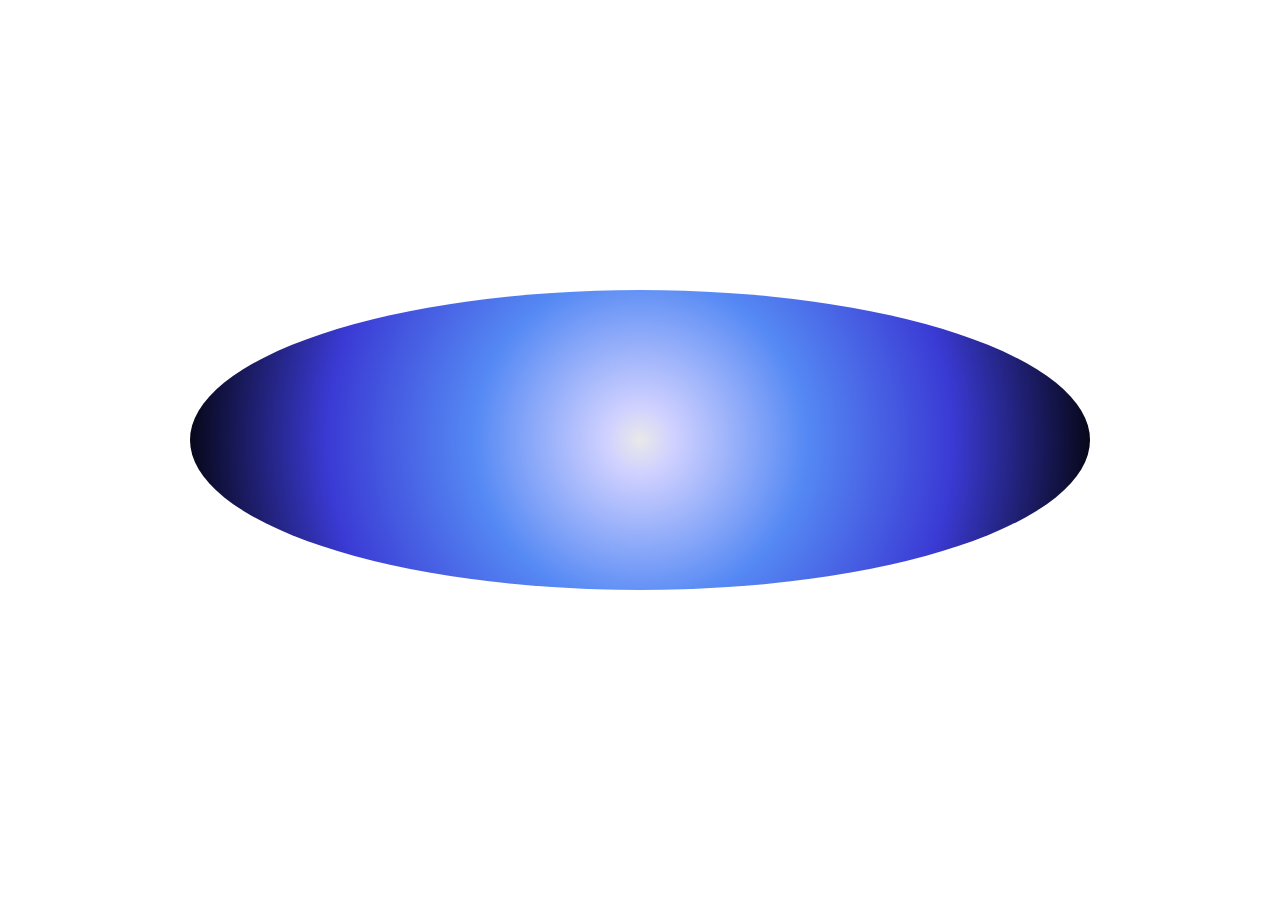
==== verb_01.html @ a1ca2364 "Update verb_01.html" ====
<!DOCTYPE html>
<html>
    <head>
        <meta charset="utf-8">
        <meta name="viewport" content="width=device-width, initial-scale=1">
        <title>Interactive Verb: 01</title>
        <link href="css/verb_01.css" type="text/css" rel="stylesheet" />
    </head>
    <body>
        <div class="content">
            <div class="shape"></div>
            <div class="oval variation-1">
    </div>
    <div class="oval variation-2">
    </div>    
    <div class="oval variation-3">
    </div>   
    <div class="oval variation-4">
    </div>    
    <div class="oval variation-5">
    </div>   
        </div>
    </body>
</html>
---- css/verb_01.css ----
* {
  box-sizing: border-box;
}

html {
  margin: 0;
  padding: 0;
}

body {
  margin: 0;
  padding: 0;
  min-width: 100vw;
  min-height: 100vh;
}

.center {
  position: absolute;
  top: 50%;
  left: 50%;
  transform: translate(-50%,-50%);
  height: auto;
  width: auto;
}

.content {
  height: 100%;
  width: 100%;
  padding: 20px;
}

.shape {
  background: rgb(232,232,232);
  background: -moz-radial-gradient(circle, rgba(232,232,232,0.9510022271714922) 0%, rgba(208,209,255,1) 7%, rgba(85,137,244,1) 35%, rgba(58,58,212,1) 66%, rgba(0,0,0,1) 99%);
  background: -webkit-radial-gradient(circle, rgba(232,232,232,0.9510022271714922) 0%, rgba(208,209,255,1) 7%, rgba(85,137,244,1) 35%, rgba(58,58,212,1) 66%, rgba(0,0,0,1) 99%);
  background: radial-gradient(circle, rgba(232,232,232,0.9510022271714922) 0%, rgba(208,209,255,1) 7%, rgba(85,137,244,1) 35%, rgba(58,58,212,1) 66%, rgba(0,0,0,1) 99%);
  filter: progid:DXImageTransform.Microsoft.gradient(startColorstr="#e8e8e8",endColorstr="#000000",GradientType=1);
  width: 900px;
  height: 300px;
  border-radius: 600px / 200px;
  margin: auto;
  margin-top: 30vh;
}

.transforms {
  transform: rotateZ(45deg);
  transform: rotateX(45deg);
  transform: rotateY(45deg);
  transform: skewX(45deg);
  transform: skewY(45deg);
  transform: scaleX(1.5);
  transform: scaleY(1.5);
  transform: translateX(50px);
  transform: translateY(50px);
}

@keyframes spin {
  0% {
    background: rgb(232,232,232);
    background: -moz-radial-gradient(circle, rgba(232,232,232,0.9510022271714922) 0%, rgba(208,209,255,1) 11%, rgba(85,137,244,1) 42%, rgba(58,58,212,1) 76%, rgba(0,0,0,1) 99%);
    background: -webkit-radial-gradient(circle, rgba(232,232,232,0.9510022271714922) 0%, rgba(208,209,255,1) 11%, rgba(85,137,244,1) 42%, rgba(58,58,212,1) 76%, rgba(0,0,0,1) 99%);
    background: radial-gradient(circle, rgba(232,232,232,0.9510022271714922) 0%, rgba(208,209,255,1) 11%, rgba(85,137,244,1) 42%, rgba(58,58,212,1) 76%, rgba(0,0,0,1) 99%);
    filter: progid:DXImageTransform.Microsoft.gradient(startColorstr="#e8e8e8",endColorstr="#000000",GradientType=1);  }

  25% {
    background: hsl(100, 60%, 50%);
  }

  100% {
    background: hsl(100, 100%, 50%);
  }
}
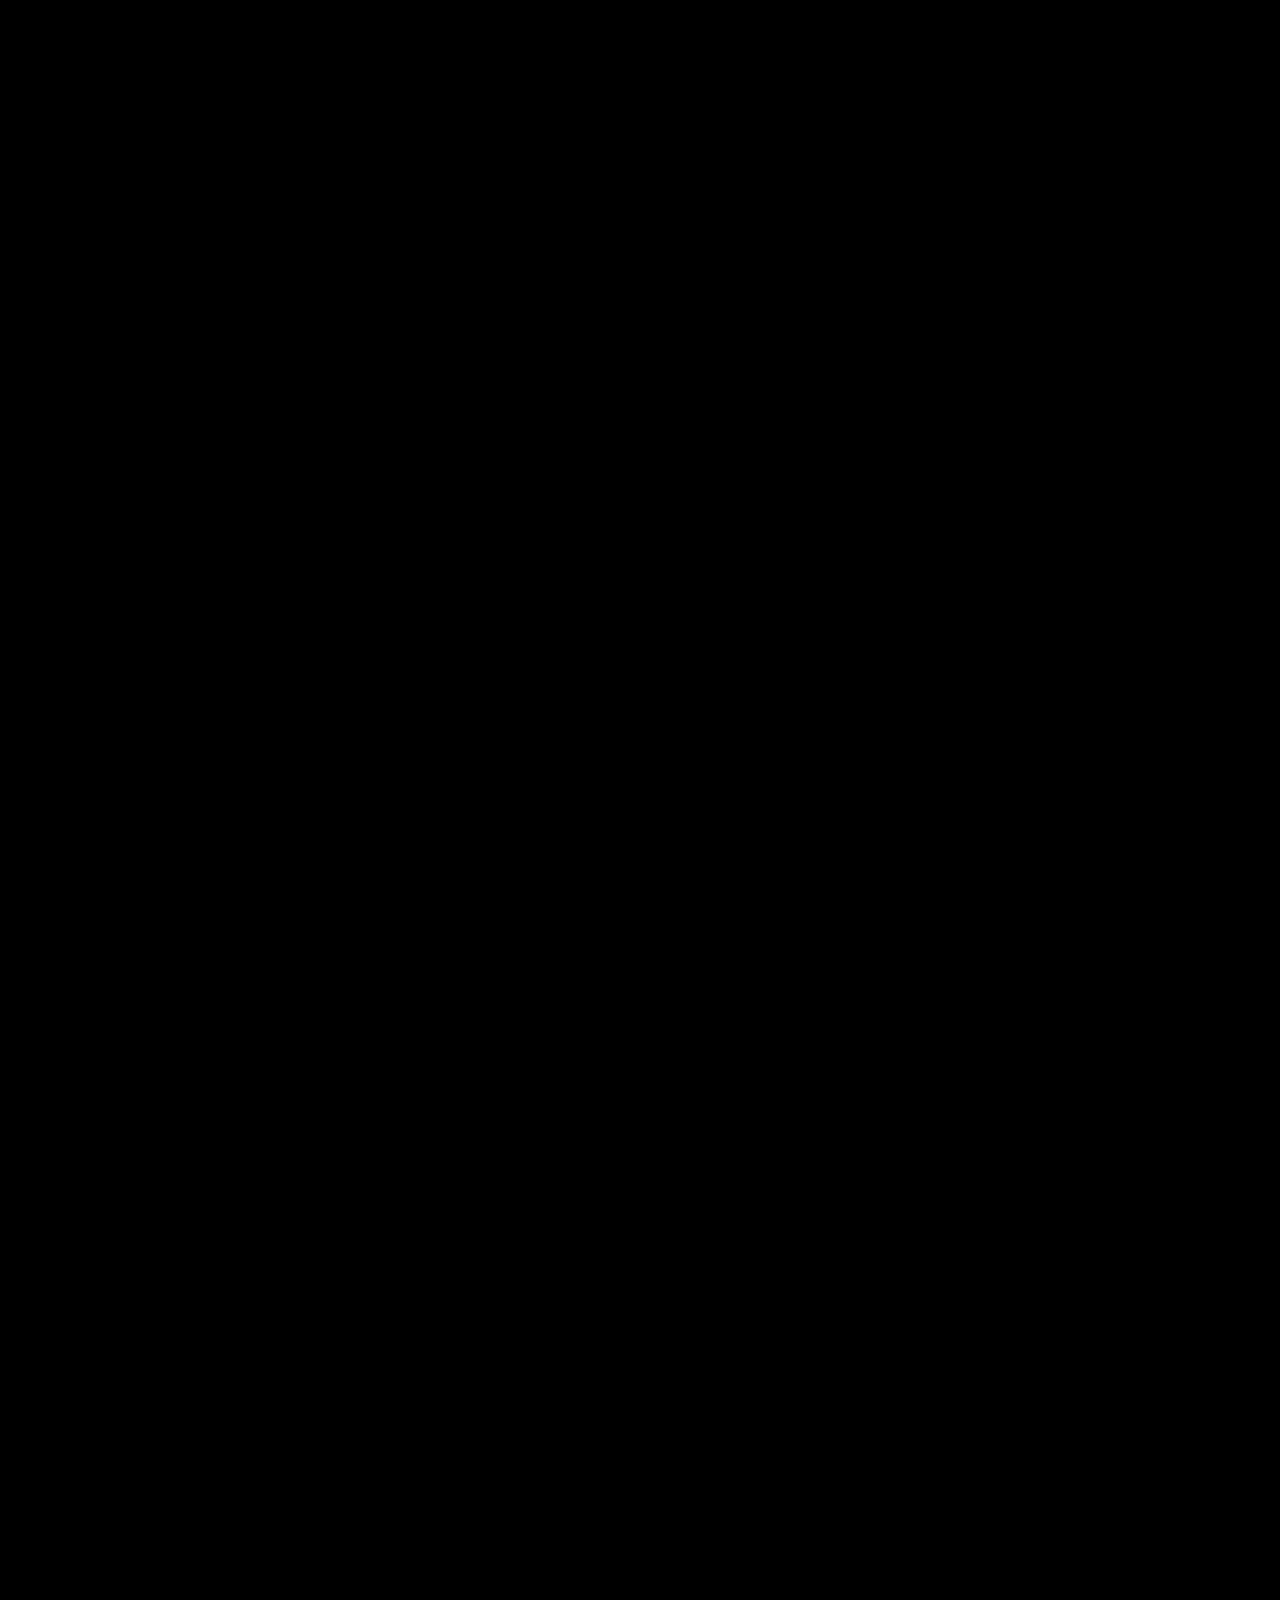
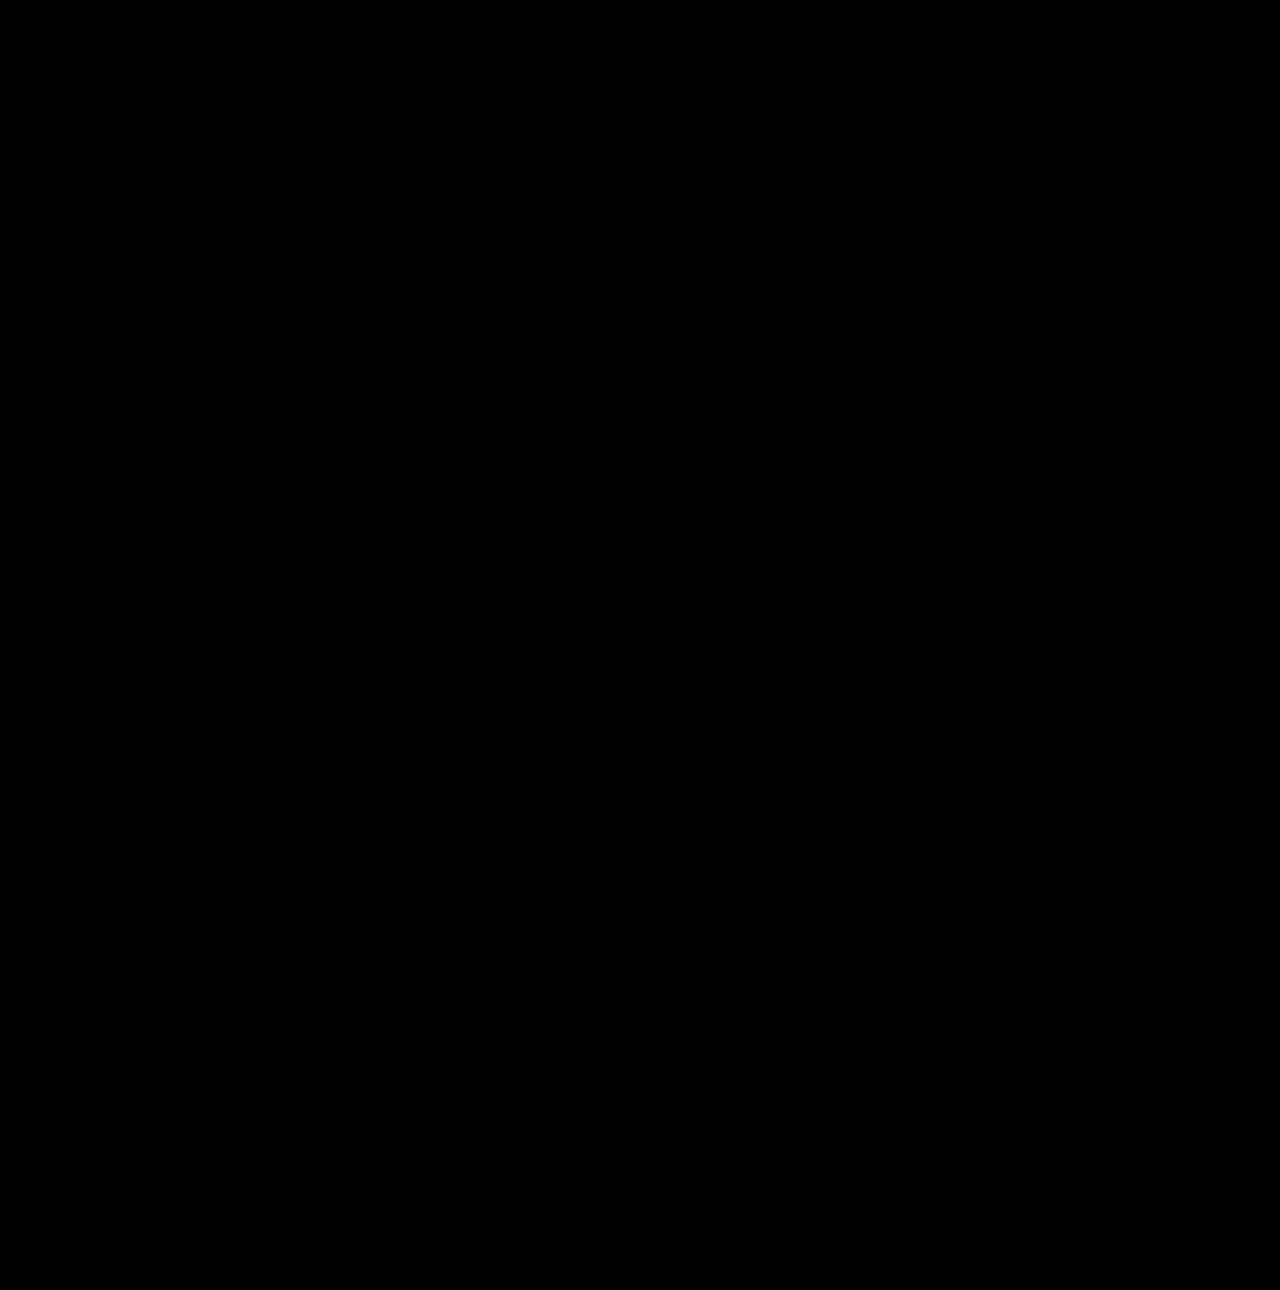
==== commit 26265658: "etja" ====
--- a/verb_01.html
+++ b/verb_01.html
@@ -8,17 +8,16 @@
     </head>
     <body>
         <div class="content">
-            <div class="shape"></div>
-            <div class="oval variation-1">
-    </div>
-    <div class="oval variation-2">
-    </div>    
-    <div class="oval variation-3">
-    </div>   
-    <div class="oval variation-4">
-    </div>    
-    <div class="oval variation-5">
-    </div>   
+           <div class="oval variation-1">
+           </div>
+           <div class="oval variation-2">
+           </div>    
+           <div class="oval variation-3">
+           </div>   
+           <div class="oval variation-4">
+           </div>    
+           <div class="oval variation-5">
+           </div>   
         </div>
     </body>
 </html>
--- a/css/verb_01.css
+++ b/css/verb_01.css
@@ -14,27 +14,15 @@
   min-height: 100vh;
 }
 
-.center {
-  position: absolute;
-  top: 50%;
-  left: 50%;
-  transform: translate(-50%,-50%);
-  height: auto;
-  width: auto;
+.content {
+  height: 100%;
+  min-height: 100vh;
+  width: 100%;
+  padding: 20px;
+  background: black;
 }
 
-.content {
-  height: 100%;
-  width: 100%;
-  padding: 20px;
-}
-
-.shape {
-  background: rgb(232,232,232);
-  background: -moz-radial-gradient(circle, rgba(232,232,232,0.9510022271714922) 0%, rgba(208,209,255,1) 7%, rgba(85,137,244,1) 35%, rgba(58,58,212,1) 66%, rgba(0,0,0,1) 99%);
-  background: -webkit-radial-gradient(circle, rgba(232,232,232,0.9510022271714922) 0%, rgba(208,209,255,1) 7%, rgba(85,137,244,1) 35%, rgba(58,58,212,1) 66%, rgba(0,0,0,1) 99%);
-  background: radial-gradient(circle, rgba(232,232,232,0.9510022271714922) 0%, rgba(208,209,255,1) 7%, rgba(85,137,244,1) 35%, rgba(58,58,212,1) 66%, rgba(0,0,0,1) 99%);
-  filter: progid:DXImageTransform.Microsoft.gradient(startColorstr="#e8e8e8",endColorstr="#000000",GradientType=1);
+.oval {
   width: 900px;
   height: 300px;
   border-radius: 600px / 200px;
@@ -54,19 +42,125 @@
   transform: translateY(50px);
 }
 
-@keyframes spin {
+@keyframes one {
   0% {
+    background: rgb(232,232,232);
+    background: -moz-radial-gradient(circle, rgba(232,232,232,0.9510022271714922) 0%, rgba(208,209,255,1) 7%, rgba(85,137,244,1) 35%, rgba(58,58,212,1) 66%, rgba(0,0,0,1) 99%);
+    background: -webkit-radial-gradient(circle, rgba(232,232,232,0.9510022271714922) 0%, rgba(208,209,255,1) 7%, rgba(85,137,244,1) 35%, rgba(58,58,212,1) 66%, rgba(0,0,0,1) 99%);
+    background: radial-gradient(circle, rgba(232,232,232,0.9510022271714922) 0%, rgba(208,209,255,1) 7%, rgba(85,137,244,1) 35%, rgba(58,58,212,1) 66%, rgba(0,0,0,1) 99%);
+    filter: progid:DXImageTransform.Microsoft.gradient(startColorstr="#e8e8e8",endColorstr="#000000",GradientType=1);
+    transform: rotate(0deg);
+  }
+
+  25% {
     background: rgb(232,232,232);
     background: -moz-radial-gradient(circle, rgba(232,232,232,0.9510022271714922) 0%, rgba(208,209,255,1) 11%, rgba(85,137,244,1) 42%, rgba(58,58,212,1) 76%, rgba(0,0,0,1) 99%);
     background: -webkit-radial-gradient(circle, rgba(232,232,232,0.9510022271714922) 0%, rgba(208,209,255,1) 11%, rgba(85,137,244,1) 42%, rgba(58,58,212,1) 76%, rgba(0,0,0,1) 99%);
     background: radial-gradient(circle, rgba(232,232,232,0.9510022271714922) 0%, rgba(208,209,255,1) 11%, rgba(85,137,244,1) 42%, rgba(58,58,212,1) 76%, rgba(0,0,0,1) 99%);
-    filter: progid:DXImageTransform.Microsoft.gradient(startColorstr="#e8e8e8",endColorstr="#000000",GradientType=1);  }
+    filter: progid:DXImageTransform.Microsoft.gradient(startColorstr="#e8e8e8",endColorstr="#000000",GradientType=1);
+
+    transform: rotateX(68deg) rotateY(53deg) rotateZ(21deg) scale(.6);
+  }
+  75% {
+    background: rgb(232,232,232);
+    background: -moz-radial-gradient(circle, rgba(232,232,232,0.9510022271714922) 0%, rgba(208,209,255,1) 32%, rgba(85,137,244,1) 42%, rgba(58,58,212,1) 76%, rgba(0,0,0,1) 99%);
+    background: -webkit-radial-gradient(circle, rgba(232,232,232,0.9510022271714922) 0%, rgba(208,209,255,1) 32%, rgba(85,137,244,1) 42%, rgba(58,58,212,1) 76%, rgba(0,0,0,1) 99%);
+    background: radial-gradient(circle, rgba(232,232,232,0.9510022271714922) 0%, rgba(208,209,255,1) 32%, rgba(85,137,244,1) 42%, rgba(58,58,212,1) 76%, rgba(0,0,0,1) 99%);
+    filter: progid:DXImageTransform.Microsoft.gradient(startColorstr="#e8e8e8",endColorstr="#000000",GradientType=1);
+
+    transform: skew(42deg) scale(1.5);
+
+  }
+  100% {
+    background: rgb(232,232,232);
+    background: -moz-radial-gradient(circle, rgba(232,232,232,0.9510022271714922) 0%, rgba(208,209,255,1) 0%, rgba(85,137,244,1) 14%, rgba(58,58,212,1) 44%, rgba(0,0,0,1) 84%);
+    background: -webkit-radial-gradient(circle, rgba(232,232,232,0.9510022271714922) 0%, rgba(208,209,255,1) 0%, rgba(85,137,244,1) 14%, rgba(58,58,212,1) 44%, rgba(0,0,0,1) 84%);
+    background: radial-gradient(circle, rgba(232,232,232,0.9510022271714922) 0%, rgba(208,209,255,1) 0%, rgba(85,137,244,1) 14%, rgba(58,58,212,1) 44%, rgba(0,0,0,1) 84%);
+    filter: progid:DXImageTransform.Microsoft.gradient(startColorstr="#e8e8e8",endColorstr="#000000",GradientType=1);
+
+    transform: rotateX(-60deg) rotateY(-60deg) rotateZ(-89deg);
+
+  }
+}
+
+@keyframes two {
+  0% {
+    background: rgb(232,232,232);
+    background: -moz-radial-gradient(circle, rgba(232,232,232,0.9510022271714922) 0%, rgba(208,209,255,1) 7%, rgba(85,137,244,1) 35%, rgba(58,58,212,1) 66%, rgba(0,0,0,1) 99%);
+    background: -webkit-radial-gradient(circle, rgba(232,232,232,0.9510022271714922) 0%, rgba(208,209,255,1) 7%, rgba(85,137,244,1) 35%, rgba(58,58,212,1) 66%, rgba(0,0,0,1) 99%);
+    background: radial-gradient(circle, rgba(232,232,232,0.9510022271714922) 0%, rgba(208,209,255,1) 7%, rgba(85,137,244,1) 35%, rgba(58,58,212,1) 66%, rgba(0,0,0,1) 99%);
+    filter: progid:DXImageTransform.Microsoft.gradient(startColorstr="#e8e8e8",endColorstr="#000000",GradientType=1);
+    transform: rotate(0deg);
+  }
 
   25% {
-    background: hsl(100, 60%, 50%);
+    background: rgb(232,232,232);
+    background: -moz-radial-gradient(circle, rgba(232,232,232,0.9510022271714922) 0%, rgba(208,209,255,1) 11%, rgba(85,137,244,1) 42%, rgba(58,58,212,1) 76%, rgba(0,0,0,1) 99%);
+    background: -webkit-radial-gradient(circle, rgba(232,232,232,0.9510022271714922) 0%, rgba(208,209,255,1) 11%, rgba(85,137,244,1) 42%, rgba(58,58,212,1) 76%, rgba(0,0,0,1) 99%);
+    background: radial-gradient(circle, rgba(232,232,232,0.9510022271714922) 0%, rgba(208,209,255,1) 11%, rgba(85,137,244,1) 42%, rgba(58,58,212,1) 76%, rgba(0,0,0,1) 99%);
+    filter: progid:DXImageTransform.Microsoft.gradient(startColorstr="#e8e8e8",endColorstr="#000000",GradientType=1);
+
+    transform: rotateX(45deg) rotateY(45deg) rotateZ(21deg) scale(.7);
   }
+  75% {
+    background: rgb(232,232,232);
+    background: -moz-radial-gradient(circle, rgba(232,232,232,0.9510022271714922) 0%, rgba(208,209,255,1) 32%, rgba(85,137,244,1) 42%, rgba(58,58,212,1) 76%, rgba(0,0,0,1) 99%);
+    background: -webkit-radial-gradient(circle, rgba(232,232,232,0.9510022271714922) 0%, rgba(208,209,255,1) 32%, rgba(85,137,244,1) 42%, rgba(58,58,212,1) 76%, rgba(0,0,0,1) 99%);
+    background: radial-gradient(circle, rgba(232,232,232,0.9510022271714922) 0%, rgba(208,209,255,1) 32%, rgba(85,137,244,1) 42%, rgba(58,58,212,1) 76%, rgba(0,0,0,1) 99%);
+    filter: progid:DXImageTransform.Microsoft.gradient(startColorstr="#e8e8e8",endColorstr="#000000",GradientType=1);
 
+    transform: rotateX(120deg) rotateY(120deg) rotateZ(120deg) scale(1.3);
+
+  }
   100% {
-    background: hsl(100, 100%, 50%);
+    background: rgb(232,232,232);
+    background: -moz-radial-gradient(circle, rgba(232,232,232,0.9510022271714922) 0%, rgba(208,209,255,1) 0%, rgba(85,137,244,1) 14%, rgba(58,58,212,1) 44%, rgba(0,0,0,1) 84%);
+    background: -webkit-radial-gradient(circle, rgba(232,232,232,0.9510022271714922) 0%, rgba(208,209,255,1) 0%, rgba(85,137,244,1) 14%, rgba(58,58,212,1) 44%, rgba(0,0,0,1) 84%);
+    background: radial-gradient(circle, rgba(232,232,232,0.9510022271714922) 0%, rgba(208,209,255,1) 0%, rgba(85,137,244,1) 14%, rgba(58,58,212,1) 44%, rgba(0,0,0,1) 84%);
+    filter: progid:DXImageTransform.Microsoft.gradient(startColorstr="#e8e8e8",endColorstr="#000000",GradientType=1);
+
+    transform: rotateX(-60deg) rotateY(-60deg) rotateZ(-89deg);
+
   }
 }
+
+.variation-1 {
+  animation-name: one;
+  animation-duration: 5s;
+  animation-iteration-count: infinite;
+  animation-direction: alternate-reverse;
+
+}
+
+.variation-2 {
+  animation-name: two;
+  animation-duration: 5s;
+  animation-iteration-count: infinite;
+  animation-direction: alternate-reverse;
+
+}
+
+.variation-3 {
+  animation-name: tree;
+  animation-duration: 5s;
+  animation-iteration-count: infinite;
+  animation-direction: alternate-reverse;
+
+}
+
+
+.variation-4 {
+  animation-name: four;
+  animation-duration: 5s;
+  animation-iteration-count: infinite;
+  animation-direction: alternate-reverse;
+
+}
+
+.variation-5 {
+  animation-name: five;
+  animation-duration: 5s;
+  animation-iteration-count: infinite;
+  animation-direction: alternate-reverse;
+
+}